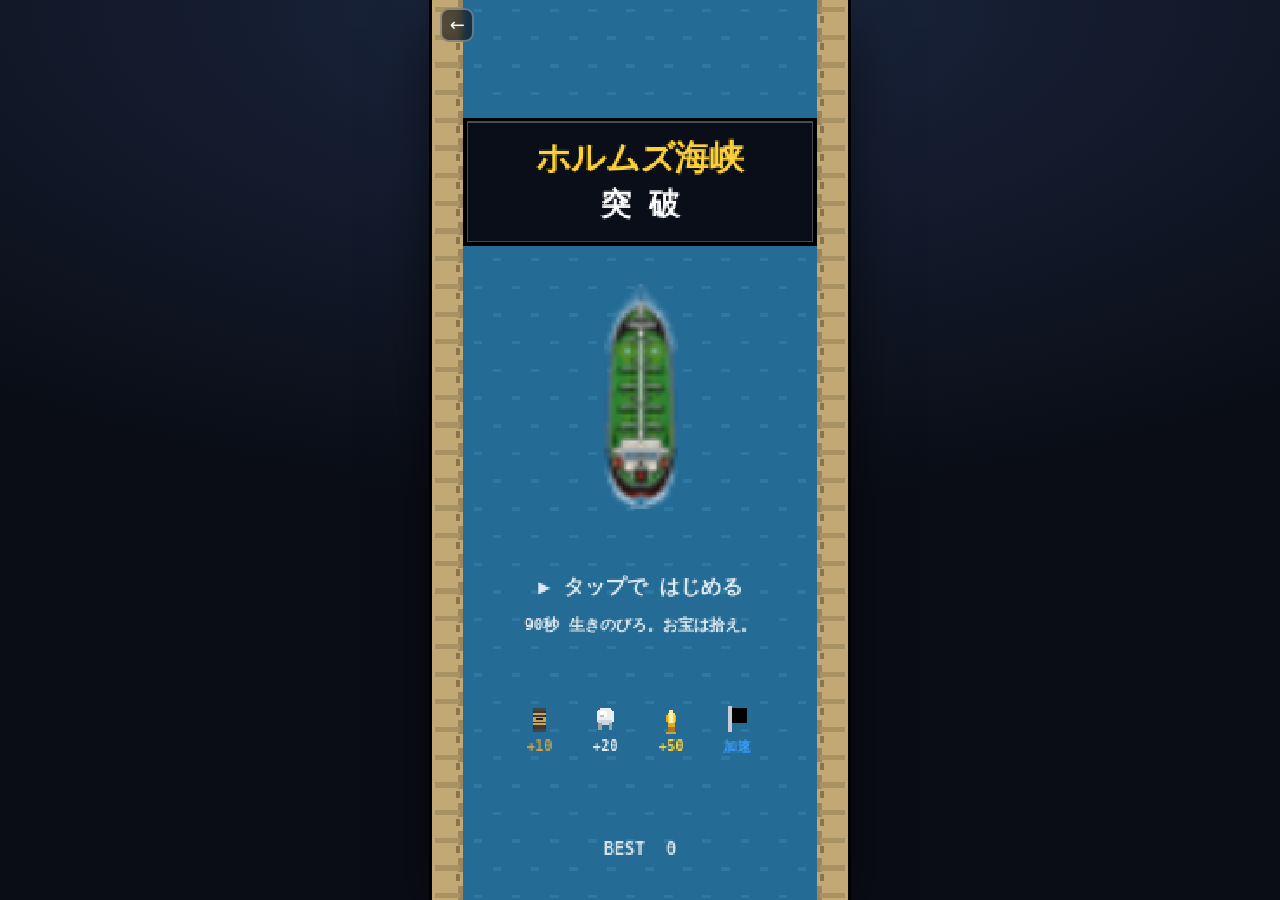
==== games/hormuz/index.html @ abb65a46 "ゲーム追加" ====
<!DOCTYPE html>
<html lang="ja">
<head>
<meta charset="UTF-8">
<meta name="viewport" content="width=device-width, initial-scale=1.0, maximum-scale=1.0, user-scalable=no, viewport-fit=cover">
<title>ホルムズ海峡突破 — 48Hgames</title>
<style>
  :root { --ink:#10131c; }
  * { margin:0; padding:0; box-sizing:border-box; }
  html,body { height:100%; background:#0a0d16; overflow:hidden; }
  body {
    display:grid; place-items:center;
    font-family:"M PLUS Rounded 1c", system-ui, sans-serif;
    -webkit-tap-highlight-color:transparent;
    background:
      radial-gradient(120% 80% at 50% 0%, #1b2740, #0a0d16 70%);
  }
  #stage {
    position:relative;
    aspect-ratio:9 / 19.5;
    height:100dvh; max-height:100dvh;
    width:auto; max-width:100vw;
    box-shadow:0 0 0 3px #000, 0 18px 60px -10px rgba(0,0,0,.8);
  }
  canvas {
    display:block; width:100%; height:100%;
    image-rendering:pixelated; image-rendering:crisp-edges;
    touch-action:none;
  }
  /* back-to-site button */
  #back {
    position:absolute; left:8px; top:8px; z-index:5;
    width:34px; height:34px; border-radius:9px;
    background:rgba(8,11,18,.6); border:2px solid rgba(255,255,255,.35);
    color:#fff; font-size:18px; line-height:30px; text-align:center;
    text-decoration:none; backdrop-filter:blur(3px);
  }
  #back:active { transform:scale(.94); }
</style>
</head>
<body>
  <div id="stage">
    <a id="back" href="../../index.html" aria-label="サイトに戻る">←</a>
    <canvas id="c"></canvas>
  </div>
<script>
(() => {
"use strict";
const VW = 240, VH = 520;          // logical resolution (≈ 9:19.5)
const LAND = 18;                    // land strip width each side
const SEA_L = LAND, SEA_R = VW - LAND;
const cv = document.getElementById("c");
const ctx = cv.getContext("2d");
cv.width = VW; cv.height = VH;
ctx.imageSmoothingEnabled = true;

/* player tanker artwork (uploaded) */
const tankerImg = new Image();
let tankerReady = false;
tankerImg.onload = () => { tankerReady = true; };
tankerImg.src = "tanker.png";
function drawImg(img,cx,cy,h){
  const w = h*img.width/img.height;
  ctx.drawImage(img, Math.round(cx-w/2), Math.round(cy-h/2), Math.max(1,Math.round(w)), Math.max(1,Math.round(h)));
}
function drawImgRot(img,cx,cy,h,ang){
  const w = h*img.width/img.height;
  ctx.save(); ctx.translate(cx,cy); ctx.rotate(ang);
  ctx.drawImage(img, Math.round(-w/2), Math.round(-h/2), Math.max(1,Math.round(w)), Math.max(1,Math.round(h)));
  ctx.restore();
}
/* hazard artwork (uploaded). source sprites point UP = forward. */
const HZ_IMG = {}; const HZ_READY = {};
for(const n of ["missile","torpedo","drone","rock"]){
  const im=new Image(); HZ_READY[n]=false;
  im.onload=(k=>()=>{ HZ_READY[k]=true; })(n);
  im.src=n+".png"; HZ_IMG[n]=im;
}
const HZ_H = { missile:30, torpedo:30, drone:23, rock:20 }; // draw heights

/* ---------- palette helpers ---------- */
function R(x,y,w,h,c){ ctx.fillStyle=c; ctx.fillRect(x|0,y|0,w|0,h|0); }
function txt(s,x,y,c,size,align){ ctx.fillStyle=c; ctx.font="bold "+(size||9)+"px 'M PLUS Rounded 1c', monospace";
  ctx.textAlign=align||"left"; ctx.textBaseline="alphabetic"; ctx.fillText(s,x,y); }

/* ---------- sprites (drawn from rect lists, origin = center) ---------- */
// each sprite: {w,h, parts:[[x,y,w,h,color]...]} in local coords with (0,0)=top-left of bbox
const SP = {
  tanker: { w:18, h:30, parts:[
    // wake
    [4,28,3,3,"#bcd8e6"],[11,28,3,3,"#bcd8e6"],[7,29,4,2,"#e8f6ff"],
    // hull outline (red)
    [5,2,8,3,"#7a1f12"],
    [4,4,10,22,"#9c2a16"],[3,8,12,14,"#9c2a16"],
    [4,4,10,22,"#9c2a16"],
    // deck (green)
    [5,5,8,20,"#3f7d3a"],[6,5,6,20,"#4f9b46"],
    // deck center line + pipes
    [8,6,2,18,"#356b30"],
    [6,9,6,1,"#356b30"],[6,14,6,1,"#356b30"],[6,19,6,1,"#356b30"],
    // bow tip
    [8,1,2,4,"#caa24a"],
    // bridge (white) near stern
    [5,24,8,4,"#e9eef2"],[6,25,6,2,"#b9c4cc"],
    [7,22,4,2,"#cfd8de"],
  ]},
  life: { w:9, h:13, parts:[
    [3,12,3,1,"#e8f6ff"],
    [2,1,5,11,"#9c2a16"],[3,2,3,9,"#4f9b46"],[4,2,1,9,"#356b30"],
    [2,9,5,3,"#e9eef2"],
  ]},
  missile: { w:8, h:14, parts:[
    [3,0,2,4,"#ffce3a"],          // tip
    [2,3,4,9,"#c9ced6"],[3,3,2,9,"#eef2f6"],
    [1,9,2,4,"#8a9099"],[5,9,2,4,"#8a9099"], // fins
    [2,12,4,3,"#ff7a3a"],[3,13,2,3,"#ffd23a"], // flame
  ]},
  drone: { w:16, h:12, parts:[
    [0,1,4,2,"#5a6270"],[12,1,4,2,"#5a6270"],     // arms
    [1,0,3,3,"#39414f"],[12,0,3,3,"#39414f"],     // rotors
    [5,3,6,6,"#2b3340"],[6,4,4,4,"#3c4757"],      // body
    [7,5,2,2,"#ff4d4d"],                           // red light
    [6,9,4,2,"#1e2530"],
  ]},
  torpedo: { w:8, h:16, parts:[
    [2,0,4,3,"#39414f"],[3,0,2,3,"#5a6270"],       // nose
    [2,2,4,11,"#4a5360"],[3,2,2,11,"#5f6a78"],     // body
    [3,5,2,1,"#2b3340"],[3,8,2,1,"#2b3340"],
    [1,12,2,3,"#39414f"],[5,12,2,3,"#39414f"],     // fins
    [3,14,2,3,"#9fd6e6"],                           // bubbles
  ]},
  rock: { w:16, h:13, parts:[
    [3,2,10,9,"#6b5a44"],[2,4,12,6,"#6b5a44"],
    [4,1,8,3,"#8a755a"],[5,2,6,4,"#9c8868"],
    [3,9,10,3,"#574631"],
    [6,4,3,2,"#b6a585"],
  ]},
  oil: { w:12, h:14, parts:[                        // oil drum (石油)
    [2,1,8,12,"#2b2b2b"],[3,1,6,12,"#3a3a3a"],
    [2,3,8,1,"#d8a33a"],[2,9,8,1,"#d8a33a"],        // bands
    [2,5,8,3,"#caa24a"],[4,6,4,1,"#1d1d1d"],        // label
    [2,0,8,2,"#444"],[2,12,8,2,"#444"],
  ]},
  lng: { w:14, h:14, parts:[                         // spherical LNG tank
    [3,1,8,8,"#e8eef2"],[2,2,10,6,"#e8eef2"],[4,0,6,10,"#e8eef2"],
    [4,2,4,3,"#ffffff"],                             // highlight
    [3,7,8,3,"#cdd6dc"],
    [3,9,2,4,"#9aa4ad"],[9,9,2,4,"#9aa4ad"],         // legs
    [4,4,2,1,"#b7c0c7"],
  ]},
  gold: { w:12, h:16, parts:[                         // golden statue (rare)
    [4,12,4,4,"#a9791f"],[3,15,6,1,"#caa24a"],        // pedestal
    [5,2,2,2,"#ffe79a"],                              // head
    [4,4,4,6,"#ffd23a"],[5,4,2,6,"#fff0b0"],          // body
    [3,5,1,4,"#e0a92a"],[8,5,1,4,"#e0a92a"],          // arms
    [4,10,4,2,"#e0a92a"],
  ]},
  speed: { w:14, h:15, parts:[                         // checkered flag (turbo)
    [2,0,2,15,"#c9ced6"],                             // pole
    [4,1,3,3,"#111"],[10,1,3,3,"#111"],[7,1,3,3,"#fff"],[4,4,3,3,"#fff"],
    [7,4,3,3,"#111"],[10,4,3,3,"#fff"],[4,7,3,3,"#111"],[7,7,3,3,"#fff"],[10,7,3,3,"#111"],
    [4,1,9,9,"#000"], // (covered by checks above where set)
  ]},
  decoy: { w:12, h:16, parts:[                          // fake/decoy statue (penalty)
    [4,12,4,4,"#3f4a3a"],[3,15,6,1,"#5b6b52"],
    [5,2,2,2,"#8f9a86"],
    [4,4,4,6,"#6f7d66"],[5,4,2,6,"#88977c"],
    [3,5,1,4,"#5b6b52"],[8,5,1,4,"#5b6b52"],
    [4,10,4,2,"#566450"],
    [5,6,1,1,"#caa24a"],[7,8,1,1,"#caa24a"],            // hint of fake gold
  ]},
  sludge: { w:16, h:11, parts:[                          // oil slick / sludge (penalty)
    [3,3,10,6,"#241f12"],[2,5,12,4,"#2e2716"],
    [4,2,8,3,"#3a3220"],
    [5,4,3,2,"#5a4d2a"],[9,5,2,2,"#5a4d2a"],
    [2,8,12,2,"#1a160c"],
  ]},
};
function drawSprite(name,cx,cy,flash){
  const s=SP[name]; if(!s) return;
  const ox = (cx - s.w/2)|0, oy = (cy - s.h/2)|0;
  for(const p of s.parts){ R(ox+p[0], oy+p[1], p[2], p[3], flash?"#ffffff":p[4]); }
  return s;
}

/* ---------- world / water background ---------- */
let scroll = 0;
function drawBackground(dt){
  scroll = (scroll + 42*dt) % 16;
  // sea
  R(0,0,VW,VH,"#1f5e86");
  R(0,0,VW,VH,"#246b95");
  // moving water dashes
  ctx.globalAlpha=.5;
  for(let y=-16+scroll; y<VH; y+=16){
    for(let x=SEA_L+6; x<SEA_R-4; x+=22){
      const xx = x + ((Math.floor((y)/16))%2)*11;
      R(xx, y+5, 5, 2, "#3a85ad");
    }
  }
  ctx.globalAlpha=1;
  // land strips (sandy cliffs) left & right
  drawLand(0, LAND);
  drawLand(SEA_R, LAND);
}
function drawLand(x0,w){
  R(x0,0,w,VH,"#b59b6a");
  R(x0,0,w,VH,"#c2a875");
  // jagged inner edge + rocks (scrolling)
  for(let y=-16+scroll; y<VH; y+=16){
    const edge = (x0===0) ? x0+w : x0;
    const dir = (x0===0)? -1 : 1;
    R(edge-(dir>0?0:3), y, 3, 8, "#9c855a");
    R(x0+ (x0===0?2:2), y+4, w-4, 3, "#a89162");
    R(x0+(x0===0? w-4:2), y+9, 2, 4, "#8a744d");
  }
}

/* ---------- input ---------- */
const keys={};
addEventListener("keydown",e=>{ keys[e.key.toLowerCase()]=true;
  if([" ","arrowup","arrowdown","arrowleft","arrowright"].includes(e.key.toLowerCase())) e.preventDefault();
  if(state!=="play") tryStartFromInput();
});
addEventListener("keyup",e=>{ keys[e.key.toLowerCase()]=false; });

let touchActive=false, tOrigin={x:0,y:0}, tDir={x:0,y:0};
function canvasPoint(ev){
  const r=cv.getBoundingClientRect(); const t=ev.touches?ev.touches[0]:ev;
  return { x:(t.clientX-r.left)/r.width*VW, y:(t.clientY-r.top)/r.height*VH };
}
cv.addEventListener("touchstart",e=>{ e.preventDefault();
  if(state!=="play"){ tryStartFromInput(); return; }
  touchActive=true; tOrigin=canvasPoint(e); tDir={x:0,y:0};
},{passive:false});
cv.addEventListener("touchmove",e=>{ e.preventDefault(); if(!touchActive) return;
  const p=canvasPoint(e); const dx=p.x-tOrigin.x, dy=p.y-tOrigin.y;
  const m=Math.hypot(dx,dy); const dead=4;
  if(m>dead){ tDir={x:dx/m, y:dy/m}; } else { tDir={x:0,y:0}; }
},{passive:false});
function endTouch(e){ if(e) e.preventDefault(); touchActive=false; tDir={x:0,y:0}; }
cv.addEventListener("touchend",endTouch,{passive:false});
cv.addEventListener("touchcancel",endTouch,{passive:false});
// mouse fallback (desktop)
let mouseDown=false;
cv.addEventListener("mousedown",e=>{ if(state!=="play"){ tryStartFromInput(); return;} mouseDown=true; tOrigin=canvasPoint(e); tDir={x:0,y:0}; });
cv.addEventListener("mousemove",e=>{ if(!mouseDown) return; const p=canvasPoint(e); const dx=p.x-tOrigin.x,dy=p.y-tOrigin.y; const m=Math.hypot(dx,dy); tDir = m>4?{x:dx/m,y:dy/m}:{x:0,y:0}; });
addEventListener("mouseup",()=>{ mouseDown=false; tDir={x:0,y:0}; });

function inputVector(){
  let x=0,y=0;
  if(keys["arrowleft"]||keys["a"]) x-=1;
  if(keys["arrowright"]||keys["d"]) x+=1;
  if(keys["arrowup"]||keys["w"]) y-=1;
  if(keys["arrowdown"]||keys["s"]) y+=1;
  if(x||y){ const m=Math.hypot(x,y); return {x:x/m,y:y/m}; }
  if((touchActive||mouseDown) && (tDir.x||tDir.y)) return tDir;
  return {x:0,y:0};
}

/* ---------- game state ---------- */
let state="title";        // title | play | over | win
const DURATION=90;
let player, hazards, items, parts, elapsed, score, lives, invT, fastT, slowT, hitFlash;
let spawn={hz:0,pt:0,pen:0};
let best = +(localStorage.getItem("hormuz-best")||0);

function reset(){
  player={x:VW/2,y:VH-100,r:7,base:128};
  hazards=[]; items=[]; parts=[];
  elapsed=0; score=0; lives=3; invT=0; fastT=0; slowT=0; hitFlash=0;
  spawn={hz:1.2,pt:2.0,pen:5};
}
function tryStartFromInput(){
  if(state==="title"||state==="over"||state==="win"){ reset(); state="play"; }
}

/* ---------- phases & spawning ---------- */
function phase(){ return elapsed<30?"early": elapsed<60?"mid":"late"; }
function rand(a,b){ return a+Math.random()*(b-a); }
function pick(arr){ // arr of [item,weight]
  let t=0; for(const a of arr)t+=a[1]; let r=Math.random()*t;
  for(const a of arr){ r-=a[1]; if(r<=0) return a[0]; } return arr[0][0];
}
function spawnHazard(){
  const type=pick([["missile",35],["drone",25],["torpedo",20],["rock",20]]);
  const x=rand(SEA_L+10,SEA_R-10);
  const h={type,x,y:-12,vx:0,vy:0,r:7,life:1};
  if(type==="missile"){ h.vy=190; h.r=6; }
  else if(type==="drone"){ h.vy=108; h.r=8; }
  else if(type==="torpedo"){ h.spd=86; h.vy=86; h.vx=0; h.r=7; h.home=6; }
  else if(type==="rock"){ h.vy=42; h.r=8; }
  hazards.push(h);
}
function spawnPoint(){
  const p=phase();
  let type;
  if(p==="early") type=pick([["oil",60],["lng",40]]);
  else if(p==="mid") type=pick([["oil",45],["lng",35],["gold",20]]);
  else type=pick([["oil",35],["lng",30],["gold",20],["speed",15]]);
  items.push({kind:"point",type,x:rand(SEA_L+10,SEA_R-10),y:-12,vy:42,r:8,sway:rand(0,6.28)});
}
function spawnPenalty(){
  const type=pick([["decoy",50],["sludge",50]]);
  items.push({kind:"penalty",type,x:rand(SEA_L+10,SEA_R-10),y:-12,vy:42,r:8,sway:rand(0,6.28)});
}

/* ---------- particles ---------- */
function burst(x,y,color,n){ for(let i=0;i<(n||8);i++){ const a=Math.random()*6.28, s=rand(20,90);
  parts.push({x,y,vx:Math.cos(a)*s,vy:Math.sin(a)*s,life:rand(.25,.5),c:color}); } }

/* ---------- update ---------- */
function update(dt){
  elapsed+=dt;
  if(elapsed>=DURATION){ win(); return; }
  if(invT>0) invT-=dt;
  if(fastT>0) fastT-=dt;
  if(slowT>0) slowT-=dt;
  if(hitFlash>0) hitFlash-=dt;

  // player
  const mult=(fastT>0?1.3:1)*(slowT>0?0.8:1);
  const v=inputVector();
  player.x+=v.x*player.base*mult*dt;
  player.y+=v.y*player.base*mult*dt;
  player.x=Math.max(SEA_L+player.r, Math.min(SEA_R-player.r, player.x));
  player.y=Math.max(46+player.r, Math.min(VH-player.r-4, player.y));

  // spawn timers by phase
  const p=phase();
  const hzEvery = p==="early"?5 : p==="mid"?3 : 2;
  const ptEvery = p==="early"?10: p==="mid"?7 : 3;
  spawn.hz-=dt; if(spawn.hz<=0){ spawnHazard(); spawn.hz=hzEvery*rand(.7,1.25); }
  spawn.pt-=dt; if(spawn.pt<=0){ spawnPoint(); spawn.pt=ptEvery*rand(.75,1.25); }
  if(p==="late"){ spawn.pen-=dt; if(spawn.pen<=0){ spawnPenalty(); spawn.pen=5*rand(.7,1.3); } }

  // hazards
  for(const h of hazards){
    if(h.type==="drone"){ const dir=Math.sign(player.x-h.x); h.vx += dir*120*dt; h.vx=Math.max(-70,Math.min(70,h.vx)); }
    else if(h.type==="torpedo"){
      if(h.home>0){
        h.home-=dt;
        const ang=Math.atan2(player.y-h.y, player.x-h.x);
        const cur=Math.atan2(h.vy,h.vx||0.0001);
        let d=ang-cur; while(d>Math.PI)d-=6.283; while(d<-Math.PI)d+=6.283;
        const turn=Math.max(-2.6*dt, Math.min(2.6*dt, d)); const na=cur+turn;
        h.vx=Math.cos(na)*h.spd; h.vy=Math.sin(na)*h.spd;
      }
      // home<=0: keep current velocity (go straight)
    }
    h.x+=h.vx*dt; h.y+=h.vy*dt;
    // collision
    if(dist2(h,player) < (h.r+player.r)*(h.r+player.r)){
      if(invT>0){ burst(h.x,h.y,"#ffe79a",10); h.life=0; }
      else { h.life=0; hit(); burst(h.x,h.y,"#ff7a3a",12); }
    }
    if(h.y>VH+16 || h.x<-16 || h.x>VW+16) h.life=0;
  }
  hazards=hazards.filter(h=>h.life);

  // items
  for(const it of items){
    it.sway+=dt*2; it.x+=Math.sin(it.sway)*8*dt; it.y+=it.vy*dt;
    if(dist2(it,player) < (it.r+player.r)*(it.r+player.r)){
      it.dead=1; collect(it);
    }
    if(it.y>VH+16) it.dead=1;
  }
  items=items.filter(it=>!it.dead);

  // particles
  for(const pa of parts){ pa.x+=pa.vx*dt; pa.y+=pa.vy*dt; pa.vy+=140*dt; pa.life-=dt; }
  parts=parts.filter(pa=>pa.life>0);
}
function dist2(a,b){ const dx=a.x-b.x,dy=a.y-b.y; return dx*dx+dy*dy; }
function hit(){
  if(invT>0) return;
  lives--; invT=1.2; hitFlash=.35;
  if(lives<=0){ gameOver(); }
}
function collect(it){
  if(it.kind==="point"){
    if(it.type==="oil"){ score+=10; burst(it.x,it.y,"#caa24a",8); }
    else if(it.type==="lng"){ score+=20; burst(it.x,it.y,"#e8eef2",8); }
    else if(it.type==="gold"){ score+=50; invT=Math.max(invT,5); burst(it.x,it.y,"#ffd23a",16); }
    else if(it.type==="speed"){ score+=30; fastT=10; burst(it.x,it.y,"#ffffff",12); }
  } else {
    if(it.type==="decoy"){ score=Math.max(0,score-30); burst(it.x,it.y,"#6f7d66",10); }
    else if(it.type==="sludge"){ score=Math.max(0,score-10); slowT=6; burst(it.x,it.y,"#3a3220",10); }
  }
}
function gameOver(){ state="over"; if(score>best){ best=score; localStorage.setItem("hormuz-best",best);} }
function win(){ state="win"; elapsed=DURATION; if(score>best){ best=score; localStorage.setItem("hormuz-best",best);} }

/* ---------- draw ---------- */
function drawHUD(){
  // lives (tanker icons), offset right of back button
  for(let i=0;i<lives;i++){ if(tankerReady) drawImg(tankerImg, 46+i*12, 17, 17); else drawSprite("life", 46+i*13, 16); }
  // score
  txt("SCORE", VW-6, 13, "rgba(255,255,255,.8)", 8, "right");
  txt(String(score), VW-6, 26, "#ffe79a", 13, "right");
  // timer (remaining)
  const rem=Math.max(0,Math.ceil(DURATION-elapsed));
  txt("TIME", VW/2, 13, "rgba(255,255,255,.8)", 8, "center");
  txt(rem+"s", VW/2, 26, rem<=10?"#ff6a52":"#fff", 13, "center");
  // buff indicators
  let bx=46;
  if(invT>0){ R(bx,24,40,9,"#caa24a"); txt("無敵 "+invT.toFixed(0), bx+3,31,"#1d1d1d",7); bx+=44; }
  if(fastT>0){ R(bx,24,40,9,"#3aa0ff"); txt("加速 "+fastT.toFixed(0), bx+3,31,"#fff",7); bx+=44; }
  if(slowT>0){ R(bx,24,40,9,"#7a6a3a"); txt("減速 "+slowT.toFixed(0), bx+3,31,"#fff",7); }
}
function drawPlayer(){
  const blink = invT>0 && hitFlash>0 && Math.floor(elapsed*20)%2===0;
  if(invT>0 && hitFlash<=0 && Math.floor(elapsed*16)%2===0){
    ctx.strokeStyle="#ffe79a"; ctx.lineWidth=1; ctx.beginPath(); ctx.ellipse(player.x,player.y,11,22,0,0,6.283); ctx.stroke();
  }
  if(!blink){
    if(tankerReady) drawImg(tankerImg, player.x, player.y, 42);
    else drawSprite("tanker", player.x, player.y);
  }
}
function drawEntities(){
  for(const it of items) drawSprite(it.type, it.x, it.y);
  for(const h of hazards){
    if(h.type==="rock"){
      if(HZ_READY.rock) drawImg(HZ_IMG.rock, h.x, h.y, HZ_H.rock); else drawSprite("rock", h.x, h.y);
    } else if(HZ_READY[h.type]){
      const ang=Math.atan2(h.vy, h.vx)+Math.PI/2;   // sprite up = forward
      drawImgRot(HZ_IMG[h.type], h.x, h.y, HZ_H[h.type], ang);
    } else {
      drawSprite(h.type, h.x, h.y);
    }
  }
  for(const pa of parts){ ctx.globalAlpha=Math.max(0,pa.life*2.2); R(pa.x,pa.y,2,2,pa.c); }
  ctx.globalAlpha=1;
}

function panel(x,y,w,h){ R(x-2,y-2,w+4,h+4,"#000"); R(x,y,w,h,"rgba(10,16,28,.92)");
  ctx.strokeStyle="rgba(255,255,255,.25)"; ctx.lineWidth=1; ctx.strokeRect(x+.5,y+.5,w-1,h-1); }

function drawTitle(){
  drawBackgroundStatic();
  if(tankerReady) drawImg(tankerImg, VW/2, VH*0.44, 130); else drawSprite("tanker", VW/2, VH*0.46);
  // title
  panel(20,70,VW-40,70);
  txt("ホルムズ海峡", VW/2, 98, "#ffd23a", 20, "center");
  txt("突 破", VW/2, 124, "#fff", 18, "center");
  // start prompt
  const a=0.5+0.5*Math.sin(performance.now()/300);
  ctx.globalAlpha=a;
  txt("▶ タップで はじめる", VW/2, VH*0.66, "#fff", 12, "center"); ctx.globalAlpha=1;
  txt("90秒 生きのびろ。お宝は拾え。", VW/2, VH*0.70, "rgba(255,255,255,.85)", 9, "center");
  // mini legend
  drawSprite("oil", VW/2-58, VH*0.80); txt("+10", VW/2-58, VH*0.80+18,"#caa24a",8,"center");
  drawSprite("lng", VW/2-20, VH*0.80); txt("+20", VW/2-20, VH*0.80+18,"#e8eef2",8,"center");
  drawSprite("gold", VW/2+18, VH*0.80); txt("+50", VW/2+18, VH*0.80+18,"#ffd23a",8,"center");
  drawSprite("speed", VW/2+56, VH*0.80); txt("加速", VW/2+56, VH*0.80+18,"#3aa0ff",8,"center");
  txt("BEST  "+best, VW/2, VH-26, "rgba(255,255,255,.8)", 10, "center");
}
function drawBackgroundStatic(){
  R(0,0,VW,VH,"#246b95");
  ctx.globalAlpha=.5;
  for(let y=0;y<VH;y+=16) for(let x=SEA_L+6;x<SEA_R-4;x+=22){ const xx=x+((y/16)%2)*11; R(xx,y+5,5,2,"#3a85ad"); }
  ctx.globalAlpha=1; drawLand(0,LAND); drawLand(SEA_R,LAND);
}
function drawEnd(winFlag){
  panel(24,150,VW-48,210);
  txt(winFlag?"航海 成功！":"GAME OVER", VW/2, 188, winFlag?"#ffd23a":"#ff6a52", 18, "center");
  txt(winFlag?"ホルムズ海峡を突破した！":"タンカー 沈没…", VW/2, 210, "#fff", 10, "center");
  txt("SCORE", VW/2, 244, "rgba(255,255,255,.8)", 10, "center");
  txt(String(score), VW/2, 270, "#ffe79a", 26, "center");
  txt("BEST  "+best + (score>=best?"  ★NEW":""), VW/2, 292, "#fff", 10, "center");
  const a=0.5+0.5*Math.sin(performance.now()/300); ctx.globalAlpha=a;
  txt("▶ タップで もう一度", VW/2, 330, "#fff", 12, "center"); ctx.globalAlpha=1;
  txt("← 左上から サイトに戻れます", VW/2, 350, "rgba(255,255,255,.7)", 8, "center");
}

/* ---------- main loop ---------- */
let last=performance.now();
function frame(now){
  let dt=(now-last)/1000; last=now; if(dt>0.05) dt=0.05;
  if(state==="play"){
    drawBackground(dt);
    update(dt);
    if(state==="play"){ drawEntities(); drawPlayer(); drawHUD(); }
  }
  if(state==="title") drawTitle();
  else if(state==="over"){ drawBackground(dt); drawEntities(); drawPlayer(); drawHUD(); drawEnd(false); }
  else if(state==="win"){ drawBackground(dt); drawEntities(); drawPlayer(); drawHUD(); drawEnd(true); }
  requestAnimationFrame(frame);
}
reset(); state="title";
requestAnimationFrame(frame);
})();
</script>
</body>
</html>
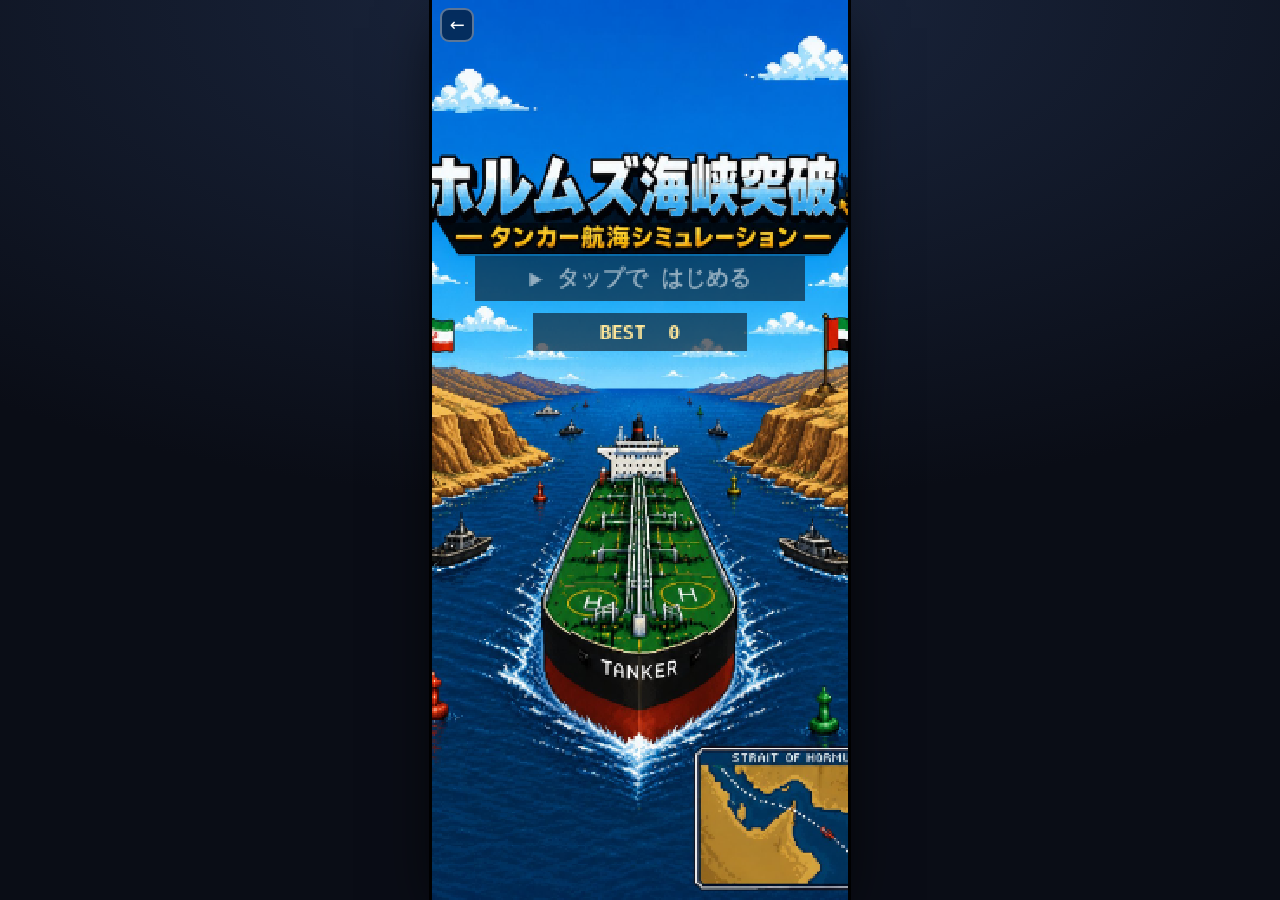
==== commit 542de557: "画像差し替え" ====
--- a/games/hormuz/index.html
+++ b/games/hormuz/index.html
@@ -77,6 +77,25 @@
   im.src=n+".png"; HZ_IMG[n]=im;
 }
 const HZ_H = { missile:30, torpedo:30, drone:23, rock:20 }; // draw heights
+
+/* item artwork (uploaded): gold=黄金の像(+50), speed=加速, sludge=減速 */
+const IT_IMG = {}; const IT_READY = {};
+for(const n of ["gold","speed","sludge","decoy"]){
+  const im=new Image(); IT_READY[n]=false;
+  im.onload=(k=>()=>{ IT_READY[k]=true; })(n);
+  im.src=n+".png"; IT_IMG[n]=im;
+}
+const IT_H = { gold:24, speed:19, sludge:19, decoy:26 };
+
+/* title screen artwork (uploaded) */
+const titleImg = new Image(); let titleReady=false;
+titleImg.onload=()=>{ titleReady=true; };
+titleImg.src="title.png";
+function drawCover(img){
+  const s=Math.max(VW/img.width, VH/img.height);
+  const w=img.width*s, h=img.height*s;
+  ctx.drawImage(img, Math.round((VW-w)/2), Math.round((VH-h)/2), Math.round(w), Math.round(h));
+}
 
 /* ---------- palette helpers ---------- */
 function R(x,y,w,h,c){ ctx.fillStyle=c; ctx.fillRect(x|0,y|0,w|0,h|0); }
@@ -420,7 +439,10 @@
   }
 }
 function drawEntities(){
-  for(const it of items) drawSprite(it.type, it.x, it.y);
+  for(const it of items){
+    if(IT_READY[it.type]) drawImg(IT_IMG[it.type], it.x, it.y, IT_H[it.type]);
+    else drawSprite(it.type, it.x, it.y);
+  }
   for(const h of hazards){
     if(h.type==="rock"){
       if(HZ_READY.rock) drawImg(HZ_IMG.rock, h.x, h.y, HZ_H.rock); else drawSprite("rock", h.x, h.y);
@@ -439,23 +461,20 @@
   ctx.strokeStyle="rgba(255,255,255,.25)"; ctx.lineWidth=1; ctx.strokeRect(x+.5,y+.5,w-1,h-1); }
 
 function drawTitle(){
-  drawBackgroundStatic();
-  if(tankerReady) drawImg(tankerImg, VW/2, VH*0.44, 130); else drawSprite("tanker", VW/2, VH*0.46);
-  // title
-  panel(20,70,VW-40,70);
-  txt("ホルムズ海峡", VW/2, 98, "#ffd23a", 20, "center");
-  txt("突 破", VW/2, 124, "#fff", 18, "center");
-  // start prompt
+  if(titleReady){ drawCover(titleImg); }
+  else {
+    drawBackgroundStatic();
+    if(tankerReady) drawImg(tankerImg, VW/2, VH*0.44, 130); else drawSprite("tanker", VW/2, VH*0.46);
+    panel(20,70,VW-40,70);
+    txt("ホルムズ海峡", VW/2, 98, "#ffd23a", 20, "center");
+    txt("突 破", VW/2, 124, "#fff", 18, "center");
+  }
+  // start prompt + best (overlaid on the title art, in an open area)
   const a=0.5+0.5*Math.sin(performance.now()/300);
-  ctx.globalAlpha=a;
-  txt("▶ タップで はじめる", VW/2, VH*0.66, "#fff", 12, "center"); ctx.globalAlpha=1;
-  txt("90秒 生きのびろ。お宝は拾え。", VW/2, VH*0.70, "rgba(255,255,255,.85)", 9, "center");
-  // mini legend
-  drawSprite("oil", VW/2-58, VH*0.80); txt("+10", VW/2-58, VH*0.80+18,"#caa24a",8,"center");
-  drawSprite("lng", VW/2-20, VH*0.80); txt("+20", VW/2-20, VH*0.80+18,"#e8eef2",8,"center");
-  drawSprite("gold", VW/2+18, VH*0.80); txt("+50", VW/2+18, VH*0.80+18,"#ffd23a",8,"center");
-  drawSprite("speed", VW/2+56, VH*0.80); txt("加速", VW/2+56, VH*0.80+18,"#3aa0ff",8,"center");
-  txt("BEST  "+best, VW/2, VH-26, "rgba(255,255,255,.8)", 10, "center");
+  R(VW/2-95, VH*0.31-13, 190, 26, "rgba(10,16,28,.6)");
+  ctx.globalAlpha=a; txt("▶ タップで はじめる", VW/2, VH*0.31+4, "#fff", 13, "center"); ctx.globalAlpha=1;
+  R(VW/2-62, VH*0.37-11, 124, 22, "rgba(10,16,28,.6)");
+  txt("BEST  "+best, VW/2, VH*0.37+4, "#ffe79a", 11, "center");
 }
 function drawBackgroundStatic(){
   R(0,0,VW,VH,"#246b95");
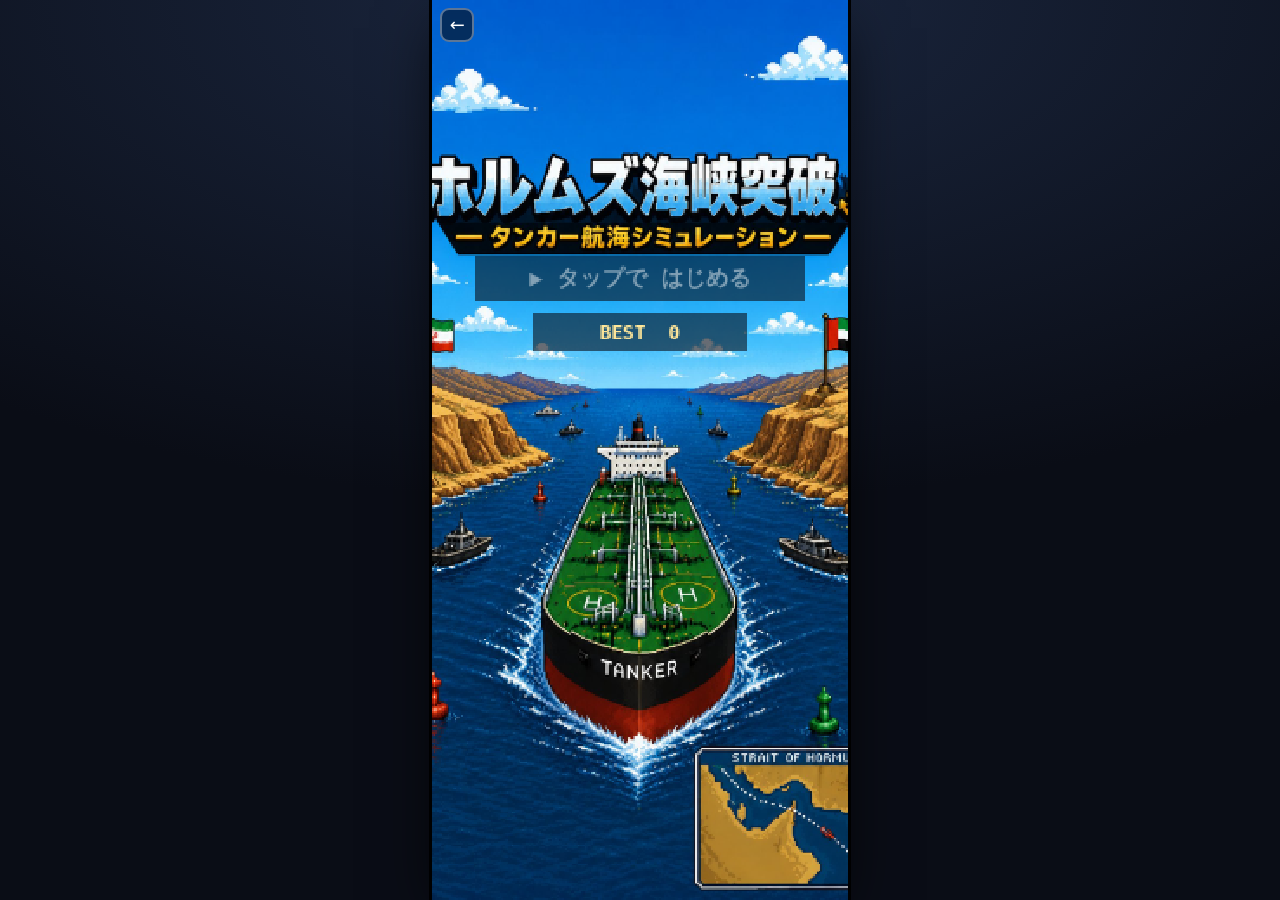
==== commit e21e1515: "修正データ" ====
--- a/games/hormuz/index.html
+++ b/games/hormuz/index.html
@@ -71,21 +71,21 @@
 }
 /* hazard artwork (uploaded). source sprites point UP = forward. */
 const HZ_IMG = {}; const HZ_READY = {};
-for(const n of ["missile","torpedo","drone","rock"]){
+for(const n of ["missile","torpedo","drone","rock","nuke","warship"]){
   const im=new Image(); HZ_READY[n]=false;
   im.onload=(k=>()=>{ HZ_READY[k]=true; })(n);
   im.src=n+".png"; HZ_IMG[n]=im;
 }
-const HZ_H = { missile:30, torpedo:30, drone:23, rock:20 }; // draw heights
-
-/* item artwork (uploaded): gold=黄金の像(+50), speed=加速, sludge=減速 */
+const HZ_H = { missile:30, torpedo:30, drone:23, rock:20, nuke:33, warship:46 }; // draw heights
+
+/* item artwork (uploaded) */
 const IT_IMG = {}; const IT_READY = {};
-for(const n of ["gold","speed","sludge","decoy"]){
+for(const n of ["gold","speed","sludge","decoy","oil","lng"]){
   const im=new Image(); IT_READY[n]=false;
   im.onload=(k=>()=>{ IT_READY[k]=true; })(n);
   im.src=n+".png"; IT_IMG[n]=im;
 }
-const IT_H = { gold:24, speed:19, sludge:19, decoy:26 };
+const IT_H = { gold:24, speed:19, sludge:19, decoy:26, oil:19, lng:21 };
 
 /* title screen artwork (uploaded) */
 const titleImg = new Image(); let titleReady=false;
@@ -301,14 +301,20 @@
   let t=0; for(const a of arr)t+=a[1]; let r=Math.random()*t;
   for(const a of arr){ r-=a[1]; if(r<=0) return a[0]; } return arr[0][0];
 }
-function spawnHazard(){
-  const type=pick([["missile",35],["drone",25],["torpedo",20],["rock",20]]);
+function spawnHazard(p){
+  let pool;
+  if(p==="early") pool=[["missile",35],["drone",25],["torpedo",20],["rock",20]];
+  else if(p==="mid") pool=[["missile",30],["drone",22],["torpedo",18],["rock",16],["warship",14]];
+  else pool=[["missile",22],["drone",17],["torpedo",16],["rock",13],["warship",16],["nuke",16]];
+  const type=pick(pool);
   const x=rand(SEA_L+10,SEA_R-10);
-  const h={type,x,y:-12,vx:0,vy:0,r:7,life:1};
+  const h={type,x,y:-12,vx:0,vy:0,r:7,life:1,dmg:1};
   if(type==="missile"){ h.vy=190; h.r=6; }
   else if(type==="drone"){ h.vy=108; h.r=8; }
   else if(type==="torpedo"){ h.spd=86; h.vy=86; h.vx=0; h.r=7; h.home=6; }
   else if(type==="rock"){ h.vy=42; h.r=8; }
+  else if(type==="nuke"){ h.vy=190; h.r=7; h.dmg=3; }       // missileと同速・追尾なし、接触ダメージ3
+  else if(type==="warship"){ h.vy=86; h.r=12; h.y=-28; }    // 速度=魚雷, 追尾=自爆ドローン
   hazards.push(h);
 }
 function spawnPoint(){
@@ -347,15 +353,20 @@
 
   // spawn timers by phase
   const p=phase();
-  const hzEvery = p==="early"?5 : p==="mid"?3 : 2;
-  const ptEvery = p==="early"?10: p==="mid"?7 : 3;
-  spawn.hz-=dt; if(spawn.hz<=0){ spawnHazard(); spawn.hz=hzEvery*rand(.7,1.25); }
-  spawn.pt-=dt; if(spawn.pt<=0){ spawnPoint(); spawn.pt=ptEvery*rand(.75,1.25); }
-  if(p==="late"){ spawn.pen-=dt; if(spawn.pen<=0){ spawnPenalty(); spawn.pen=5*rand(.7,1.3); } }
+  const hzEvery = p==="early"?3 : p==="mid"?2 : 3;   // late: 3秒ごとに2個
+  const ptEvery = p==="early"?5 : p==="mid"?5 : 3;
+  spawn.hz-=dt;
+  if(spawn.hz<=0){
+    spawnHazard(p);
+    if(p==="late") spawnHazard(p);                    // 終盤は3秒に2個
+    spawn.hz=hzEvery*rand(.8,1.2);
+  }
+  spawn.pt-=dt; if(spawn.pt<=0){ spawnPoint(); spawn.pt=ptEvery*rand(.8,1.2); }
+  if(p==="late"){ spawn.pen-=dt; if(spawn.pen<=0){ spawnPenalty(); spawn.pen=5*rand(.8,1.2); } }
 
   // hazards
   for(const h of hazards){
-    if(h.type==="drone"){ const dir=Math.sign(player.x-h.x); h.vx += dir*120*dt; h.vx=Math.max(-70,Math.min(70,h.vx)); }
+    if(h.type==="drone" || h.type==="warship"){ const dir=Math.sign(player.x-h.x); h.vx += dir*120*dt; h.vx=Math.max(-70,Math.min(70,h.vx)); }
     else if(h.type==="torpedo"){
       if(h.home>0){
         h.home-=dt;
@@ -368,12 +379,27 @@
       // home<=0: keep current velocity (go straight)
     }
     h.x+=h.vx*dt; h.y+=h.vy*dt;
-    // collision
+    // collision with player
     if(dist2(h,player) < (h.r+player.r)*(h.r+player.r)){
-      if(invT>0){ burst(h.x,h.y,"#ffe79a",10); h.life=0; }
-      else { h.life=0; hit(); burst(h.x,h.y,"#ff7a3a",12); }
+      if(invT>0){
+        if(h.type==="nuke"){ score+=500; burst(h.x,h.y,"#ffd23a",22); }
+        else burst(h.x,h.y,"#ffe79a",10);
+        h.life=0;
+      } else {
+        h.life=0; hit(h.dmg||1); burst(h.x,h.y, h.type==="nuke"?"#ffd23a":"#ff7a3a", h.type==="nuke"?20:12);
+      }
     }
-    if(h.y>VH+16 || h.x<-16 || h.x>VW+16) h.life=0;
+    if(h.y>VH+18 || h.x<-18 || h.x>VW+18) h.life=0;
+  }
+  // 魚雷が軍艦に当たると軍艦を破壊（+150）。魚雷も消滅。
+  for(const w of hazards){
+    if(w.type!=="warship" || !w.life) continue;
+    for(const t of hazards){
+      if(t.type!=="torpedo" || !t.life) continue;
+      if(dist2(w,t) < (w.r+t.r)*(w.r+t.r)){
+        w.life=0; t.life=0; score+=150; burst(w.x,w.y,"#ffd23a",18); break;
+      }
+    }
   }
   hazards=hazards.filter(h=>h.life);
 
@@ -392,10 +418,10 @@
   parts=parts.filter(pa=>pa.life>0);
 }
 function dist2(a,b){ const dx=a.x-b.x,dy=a.y-b.y; return dx*dx+dy*dy; }
-function hit(){
+function hit(dmg){
   if(invT>0) return;
-  lives--; invT=1.2; hitFlash=.35;
-  if(lives<=0){ gameOver(); }
+  lives-=(dmg||1); invT=1.2; hitFlash=.35;
+  if(lives<=0){ lives=0; gameOver(); }
 }
 function collect(it){
   if(it.kind==="point"){
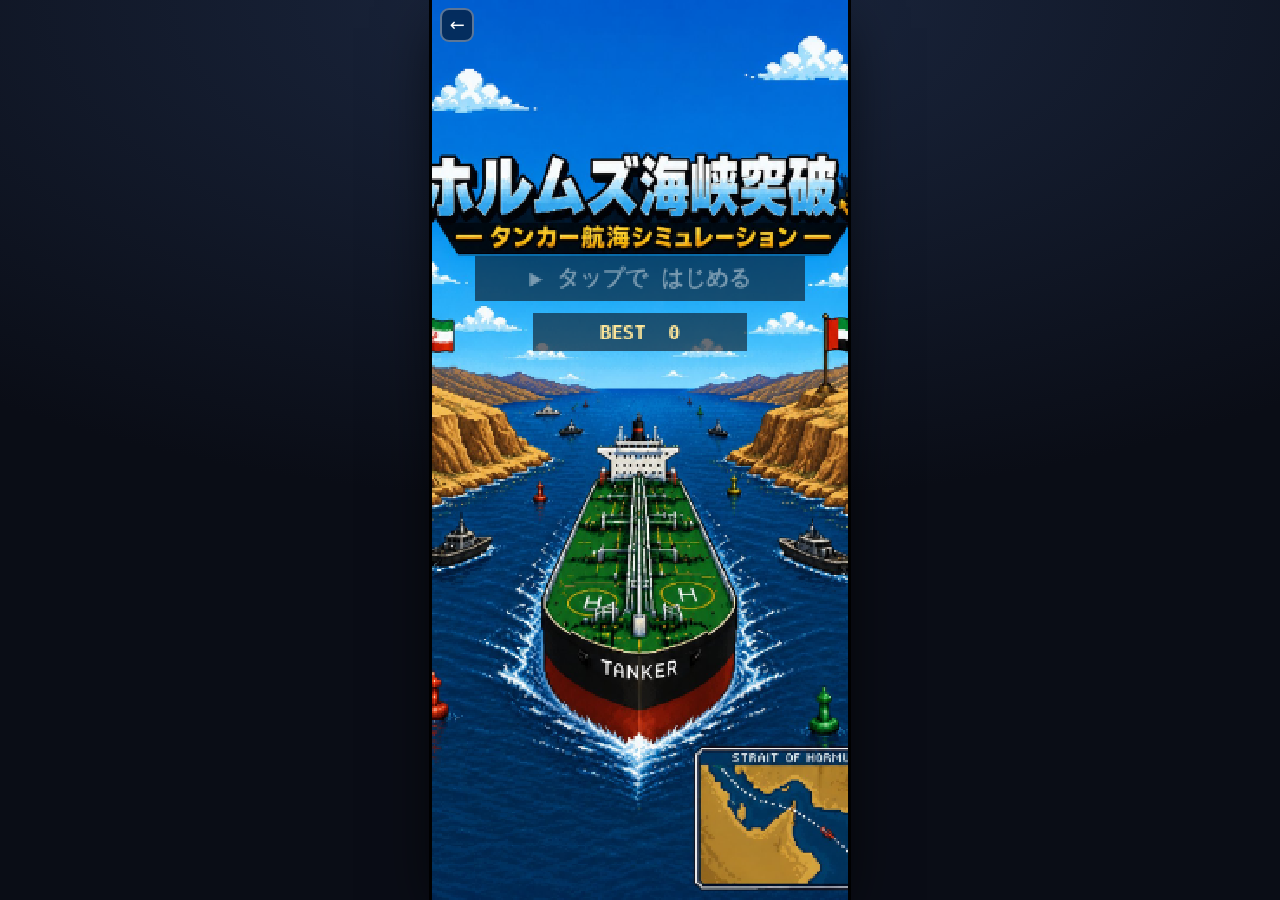
==== commit 73bec0a0: "修正" ====
--- a/games/hormuz/index.html
+++ b/games/hormuz/index.html
@@ -76,7 +76,7 @@
   im.onload=(k=>()=>{ HZ_READY[k]=true; })(n);
   im.src=n+".png"; HZ_IMG[n]=im;
 }
-const HZ_H = { missile:30, torpedo:30, drone:23, rock:20, nuke:33, warship:46 }; // draw heights
+const HZ_H = { missile:30, torpedo:30, drone:23, rock:20, nuke:66, warship:46 }; // draw heights
 
 /* item artwork (uploaded) */
 const IT_IMG = {}; const IT_READY = {};
@@ -85,7 +85,7 @@
   im.onload=(k=>()=>{ IT_READY[k]=true; })(n);
   im.src=n+".png"; IT_IMG[n]=im;
 }
-const IT_H = { gold:24, speed:19, sludge:19, decoy:26, oil:19, lng:21 };
+const IT_H = { gold:24, speed:19, sludge:19, decoy:26, oil:29, lng:32 };
 
 /* title screen artwork (uploaded) */
 const titleImg = new Image(); let titleReady=false;
@@ -313,8 +313,8 @@
   else if(type==="drone"){ h.vy=108; h.r=8; }
   else if(type==="torpedo"){ h.spd=86; h.vy=86; h.vx=0; h.r=7; h.home=6; }
   else if(type==="rock"){ h.vy=42; h.r=8; }
-  else if(type==="nuke"){ h.vy=190; h.r=7; h.dmg=3; }       // missileと同速・追尾なし、接触ダメージ3
-  else if(type==="warship"){ h.vy=86; h.r=12; h.y=-28; }    // 速度=魚雷, 追尾=自爆ドローン
+  else if(type==="nuke"){ h.vy=190; h.r=12; h.dmg=3; }     // missileと同速・追尾なし、接触ダメージ3、サイズ2倍
+  else if(type==="warship"){ h.vy=86; h.r=12; h.y=-28; }    // 速度=魚雷, 追尾なし(=ミサイルと同じ)
   hazards.push(h);
 }
 function spawnPoint(){
@@ -366,7 +366,7 @@
 
   // hazards
   for(const h of hazards){
-    if(h.type==="drone" || h.type==="warship"){ const dir=Math.sign(player.x-h.x); h.vx += dir*120*dt; h.vx=Math.max(-70,Math.min(70,h.vx)); }
+    if(h.type==="drone"){ const dir=Math.sign(player.x-h.x); h.vx += dir*120*dt; h.vx=Math.max(-70,Math.min(70,h.vx)); }
     else if(h.type==="torpedo"){
       if(h.home>0){
         h.home-=dt;
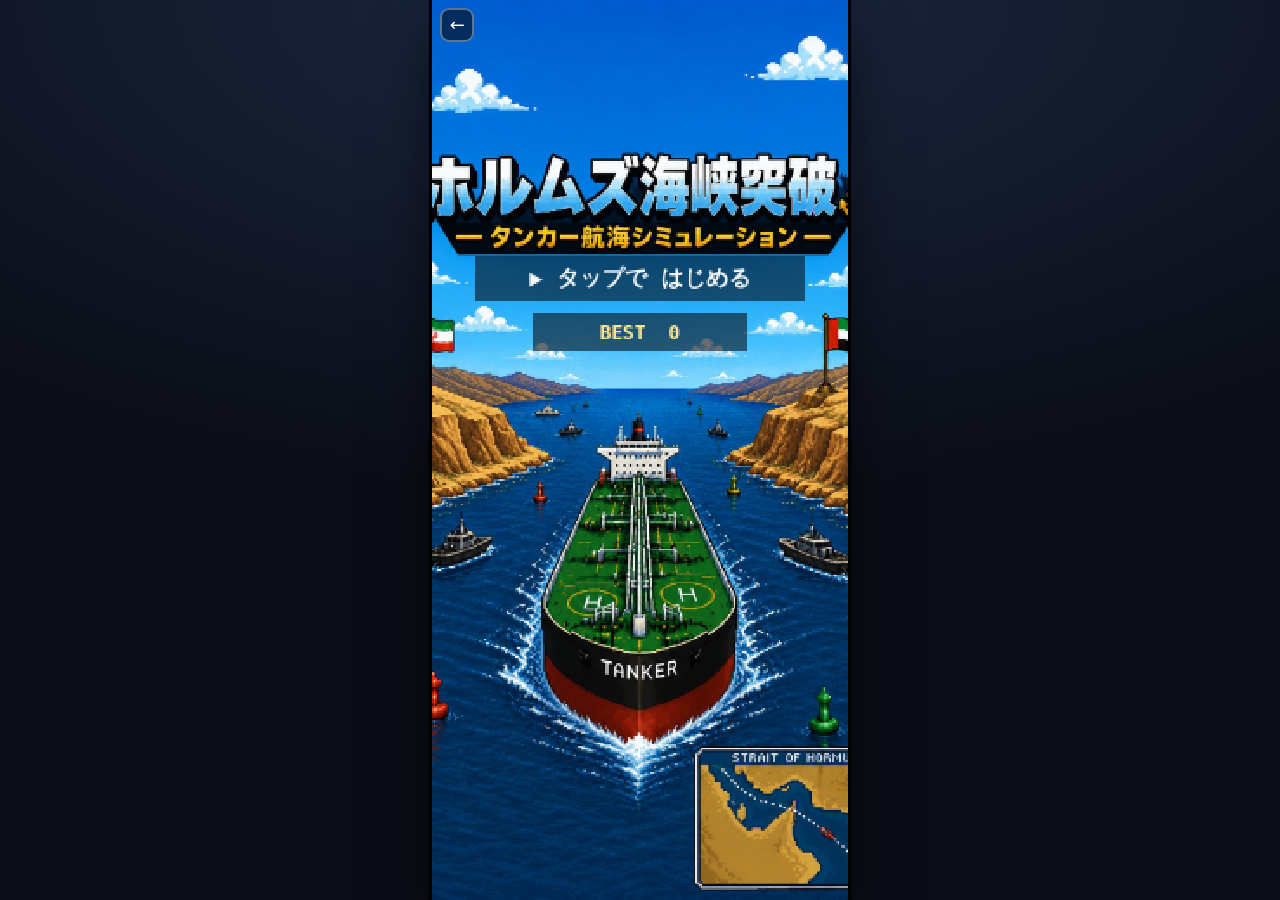
==== commit 548e4040: "リザルト画面追加" ====
--- a/games/hormuz/index.html
+++ b/games/hormuz/index.html
@@ -95,6 +95,37 @@
   const s=Math.max(VW/img.width, VH/img.height);
   const w=img.width*s, h=img.height*s;
   ctx.drawImage(img, Math.round((VW-w)/2), Math.round((VH-h)/2), Math.round(w), Math.round(h));
+}
+
+/* result screen + rank badges (uploaded) */
+const resultImg = new Image(); let resultReady=false;
+resultImg.onload=()=>{ resultReady=true; };
+resultImg.src="result.png";
+const RANK_IMG = {}; const RANK_READY = {};
+for(const n of ["legend","epic","great","good","normal"]){
+  const im=new Image(); RANK_READY[n]=false;
+  im.onload=(k=>()=>{ RANK_READY[k]=true; })(n);
+  im.src="rank_"+n+".png"; RANK_IMG[n]=im;
+}
+// box rects as fractions of the result image (top-right: score box, then rank box)
+const BOX_SCORE = { x:0.770, y:0.030, w:0.215, h:0.162 };
+const BOX_RANK  = { x:0.770, y:0.218, w:0.215, h:0.158 };
+function rankFor(s){ return s>=2000?"legend": s>=1000?"epic": s>=600?"great": s>=300?"good":"normal"; }
+function drawFitText(s, box, color){
+  ctx.textAlign="center"; ctx.textBaseline="middle";
+  let size=Math.min(box.h*0.74, 34);
+  for(; size>=8; size--){
+    ctx.font="bold "+size+"px 'M PLUS Rounded 1c', monospace";
+    if(ctx.measureText(s).width <= box.w*0.86) break;
+  }
+  ctx.fillStyle=color||"#ffe36e";
+  ctx.fillText(s, box.x+box.w/2, box.y+box.h/2+1);
+  ctx.textBaseline="alphabetic";
+}
+function drawContain(img, box, f){
+  f=f||0.9; const s=Math.min(box.w*f/img.width, box.h*f/img.height);
+  const w=img.width*s, h=img.height*s;
+  ctx.drawImage(img, box.x+(box.w-w)/2, box.y+(box.h-h)/2, w, h);
 }
 
 /* ---------- palette helpers ---------- */
@@ -520,6 +551,29 @@
   txt("← 左上から サイトに戻れます", VW/2, 350, "rgba(255,255,255,.7)", 8, "center");
 }
 
+function drawWin(){
+  // background gradient (fills area around the square result art)
+  const g=ctx.createLinearGradient(0,0,0,VH);
+  g.addColorStop(0,"#103a66"); g.addColorStop(1,"#06182e");
+  ctx.fillStyle=g; ctx.fillRect(0,0,VW,VH);
+  if(resultReady){
+    const s=VW/resultImg.width, dw=VW, dh=resultImg.height*s, dx=0, dy=0;
+    ctx.drawImage(resultImg, dx,dy,dw,dh);
+    const b1={ x:dx+BOX_SCORE.x*dw, y:dy+BOX_SCORE.y*dh, w:BOX_SCORE.w*dw, h:BOX_SCORE.h*dh };
+    const b2={ x:dx+BOX_RANK.x*dw,  y:dy+BOX_RANK.y*dh,  w:BOX_RANK.w*dw,  h:BOX_RANK.h*dh };
+    drawFitText(String(score), b1, "#ffe36e");
+    const rk=rankFor(score);
+    if(RANK_READY[rk]) drawContain(RANK_IMG[rk], b2, 0.92);
+    // prompts below the art
+    const a=0.5+0.5*Math.sin(performance.now()/300);
+    ctx.globalAlpha=a; txt("▶ タップで もう一度", VW/2, dy+dh+50, "#fff", 13, "center"); ctx.globalAlpha=1;
+    txt("BEST  "+best + (score>=best?"   ★NEW":""), VW/2, dy+dh+74, "#ffe79a", 11, "center");
+    txt("← 左上から サイトに戻れます", VW/2, dy+dh+96, "rgba(255,255,255,.75)", 8, "center");
+  } else {
+    drawBackground(0); drawEntities(); drawPlayer(); drawHUD(); drawEnd(true);
+  }
+}
+
 /* ---------- main loop ---------- */
 let last=performance.now();
 function frame(now){
@@ -531,7 +585,7 @@
   }
   if(state==="title") drawTitle();
   else if(state==="over"){ drawBackground(dt); drawEntities(); drawPlayer(); drawHUD(); drawEnd(false); }
-  else if(state==="win"){ drawBackground(dt); drawEntities(); drawPlayer(); drawHUD(); drawEnd(true); }
+  else if(state==="win"){ drawWin(); }
   requestAnimationFrame(frame);
 }
 reset(); state="title";
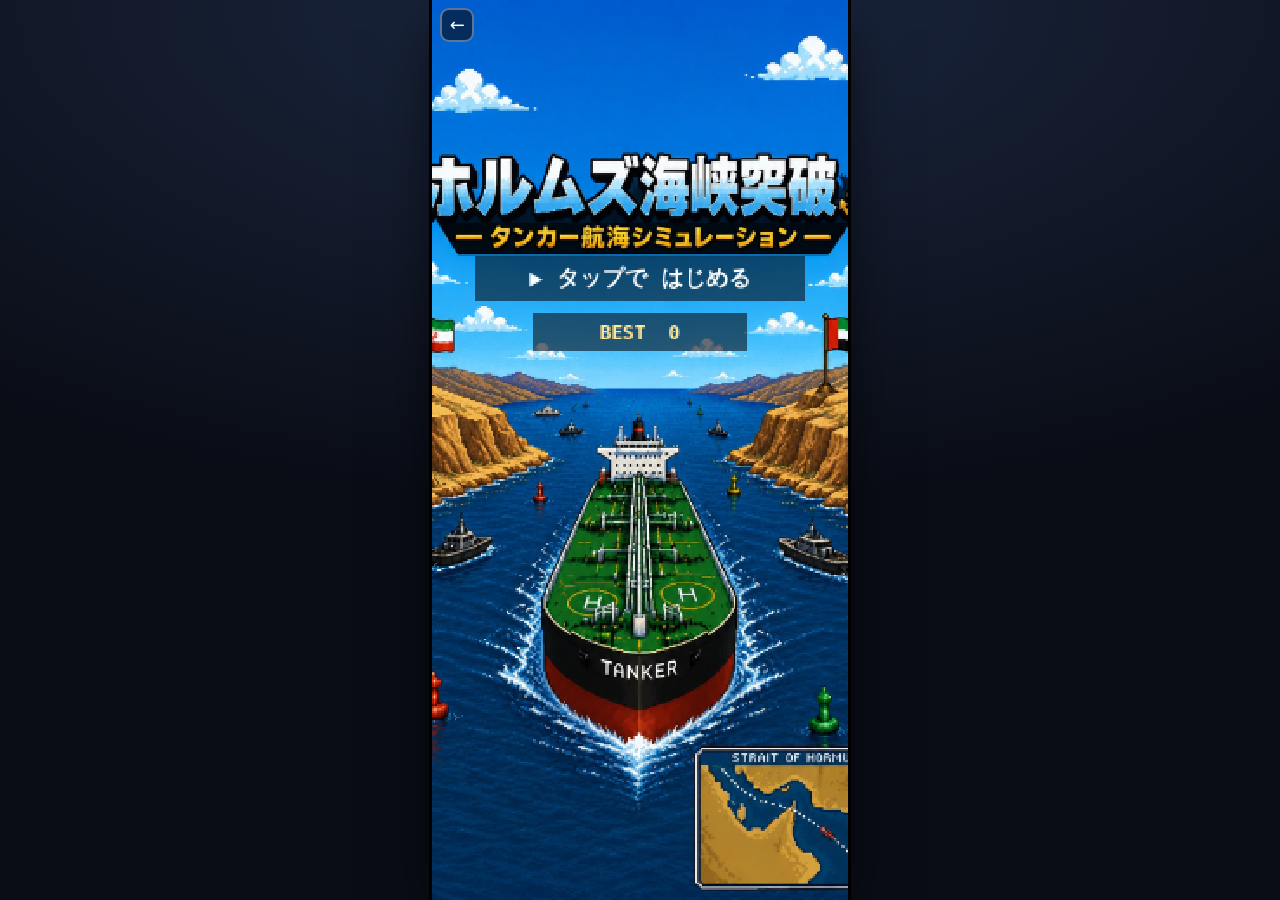
==== commit 7ed84778: "修正データ" ====
--- a/games/hormuz/index.html
+++ b/games/hormuz/index.html
@@ -36,11 +36,27 @@
     text-decoration:none; backdrop-filter:blur(3px);
   }
   #back:active { transform:scale(.94); }
+  /* X(Twitter) share button — shown only on the win result screen */
+  #xshare {
+    position:absolute; left:50%; top:70%; transform:translateX(-50%);
+    z-index:5; display:none; align-items:center; gap:7px;
+    padding:9px 18px; border-radius:11px;
+    background:#000; color:#fff; border:2px solid rgba(255,255,255,.55);
+    font-family:inherit; font-weight:800; font-size:14px; line-height:1;
+    cursor:pointer; white-space:nowrap; box-shadow:0 4px 14px -4px rgba(0,0,0,.7);
+  }
+  #xshare svg { width:15px; height:15px; fill:currentColor; }
+  #xshare:active { transform:translateX(-50%) scale(.95); }
+  #xshare.show { display:inline-flex; }
 </style>
 </head>
 <body>
   <div id="stage">
     <a id="back" href="../../index.html" aria-label="サイトに戻る">←</a>
+    <button id="xshare" aria-label="結果をXに投稿">
+      <svg viewBox="0 0 24 24" aria-hidden="true"><path d="M18.9 2H22l-7.2 8.2L23 22h-6.8l-5-6.6L5.4 22H2.3l7.7-8.8L1.7 2h6.9l4.6 6.1L18.9 2Zm-1.2 18h1.7L7.1 3.8H5.3L17.7 20Z"/></svg>
+      結果をXに投稿
+    </button>
     <canvas id="c"></canvas>
   </div>
 <script>
@@ -345,7 +361,7 @@
   else if(type==="torpedo"){ h.spd=86; h.vy=86; h.vx=0; h.r=7; h.home=6; }
   else if(type==="rock"){ h.vy=42; h.r=8; }
   else if(type==="nuke"){ h.vy=190; h.r=12; h.dmg=3; }     // missileと同速・追尾なし、接触ダメージ3、サイズ2倍
-  else if(type==="warship"){ h.vy=86; h.r=12; h.y=-28; }    // 速度=魚雷, 追尾なし(=ミサイルと同じ)
+  else if(type==="warship"){ h.vy=69; h.r=12; h.y=-28; }    // 速度=魚雷の80%, 追尾なし
   hazards.push(h);
 }
 function spawnPoint(){
@@ -393,7 +409,7 @@
     spawn.hz=hzEvery*rand(.8,1.2);
   }
   spawn.pt-=dt; if(spawn.pt<=0){ spawnPoint(); spawn.pt=ptEvery*rand(.8,1.2); }
-  if(p==="late"){ spawn.pen-=dt; if(spawn.pen<=0){ spawnPenalty(); spawn.pen=5*rand(.8,1.2); } }
+  // 減点アイテム(機雷・黒のスクリュー)は廃止
 
   // hazards
   for(const h of hazards){
@@ -466,7 +482,7 @@
   }
 }
 function gameOver(){ state="over"; if(score>best){ best=score; localStorage.setItem("hormuz-best",best);} }
-function win(){ state="win"; elapsed=DURATION; if(score>best){ best=score; localStorage.setItem("hormuz-best",best);} }
+function win(){ state="win"; elapsed=DURATION; if(score>best){ best=score; localStorage.setItem("hormuz-best",best);} shareFile=null; makeShareFile().then(f=>{shareFile=f;}).catch(()=>{shareFile=null;}); }
 
 /* ---------- draw ---------- */
 function drawHUD(){
@@ -574,6 +590,55 @@
   }
 }
 
+/* ---------- X (Twitter) share ---------- */
+const GAME_URL = "https://sonnsi.github.io/48hgames.github.io/index.html";
+const RANK_LABEL = { legend:"LEGEND", epic:"EPIC", great:"GREAT", good:"GOOD", normal:"NORMAL" };
+const xbtn = document.getElementById("xshare");
+let shareFile = null;
+
+function shareText(){
+  const rk = RANK_LABEL[rankFor(score)];
+  return "ホルムズ海峡突破成功！\n" + score.toLocaleString("en-US") + "点を獲得\nあなたは" + rk + "級船長です。\n" + GAME_URL;
+}
+function makeShareFile(){
+  return new Promise((resolve,reject)=>{
+    if(!resultReady){ reject(); return; }
+    try{
+      const W=resultImg.naturalWidth||600, H=resultImg.naturalHeight||600;
+      const oc=document.createElement("canvas"); oc.width=W; oc.height=H;
+      const o=oc.getContext("2d");
+      o.drawImage(resultImg,0,0,W,H);
+      const b1={x:BOX_SCORE.x*W,y:BOX_SCORE.y*H,w:BOX_SCORE.w*W,h:BOX_SCORE.h*H};
+      const b2={x:BOX_RANK.x*W,y:BOX_RANK.y*H,w:BOX_RANK.w*W,h:BOX_RANK.h*H};
+      o.textAlign="center"; o.textBaseline="middle";
+      const sStr=String(score);
+      let size=Math.min(b1.h*0.74, H*0.12);
+      for(; size>=8; size--){ o.font="800 "+size+"px sans-serif"; if(o.measureText(sStr).width<=b1.w*0.86) break; }
+      o.fillStyle="#ffe36e"; o.fillText(sStr, b1.x+b1.w/2, b1.y+b1.h/2);
+      const img=RANK_IMG[rankFor(score)];
+      if(img && img.complete && img.naturalWidth){
+        const f=0.92, sc=Math.min(b2.w*f/img.width, b2.h*f/img.height);
+        const w=img.width*sc, h=img.height*sc;
+        o.drawImage(img, b2.x+(b2.w-w)/2, b2.y+(b2.h-h)/2, w, h);
+      }
+      oc.toBlob(bl=>{ bl ? resolve(new File([bl],"hormuz-result.png",{type:"image/png"})) : reject(); }, "image/png");
+    }catch(e){ reject(e); }
+  });
+}
+async function shareToX(){
+  const text=shareText();
+  let file=shareFile;
+  if(!file){ try{ file=await makeShareFile(); }catch(e){ file=null; } }
+  if(file && navigator.canShare && navigator.canShare({files:[file]})){
+    try{ await navigator.share({ files:[file], text }); return; }
+    catch(e){ if(e && e.name==="AbortError") return; }
+  }
+  // fallback (e.g. desktop): open X compose with text + URL (web intent can't attach the image)
+  window.open("https://twitter.com/intent/tweet?text="+encodeURIComponent(text), "_blank", "noopener");
+}
+xbtn.addEventListener("click", (e)=>{ e.preventDefault(); e.stopPropagation(); shareToX(); });
+xbtn.addEventListener("touchstart", (e)=>{ e.stopPropagation(); }, {passive:true});
+
 /* ---------- main loop ---------- */
 let last=performance.now();
 function frame(now){
@@ -586,6 +651,7 @@
   if(state==="title") drawTitle();
   else if(state==="over"){ drawBackground(dt); drawEntities(); drawPlayer(); drawHUD(); drawEnd(false); }
   else if(state==="win"){ drawWin(); }
+  xbtn.classList.toggle("show", state==="win");
   requestAnimationFrame(frame);
 }
 reset(); state="title";
